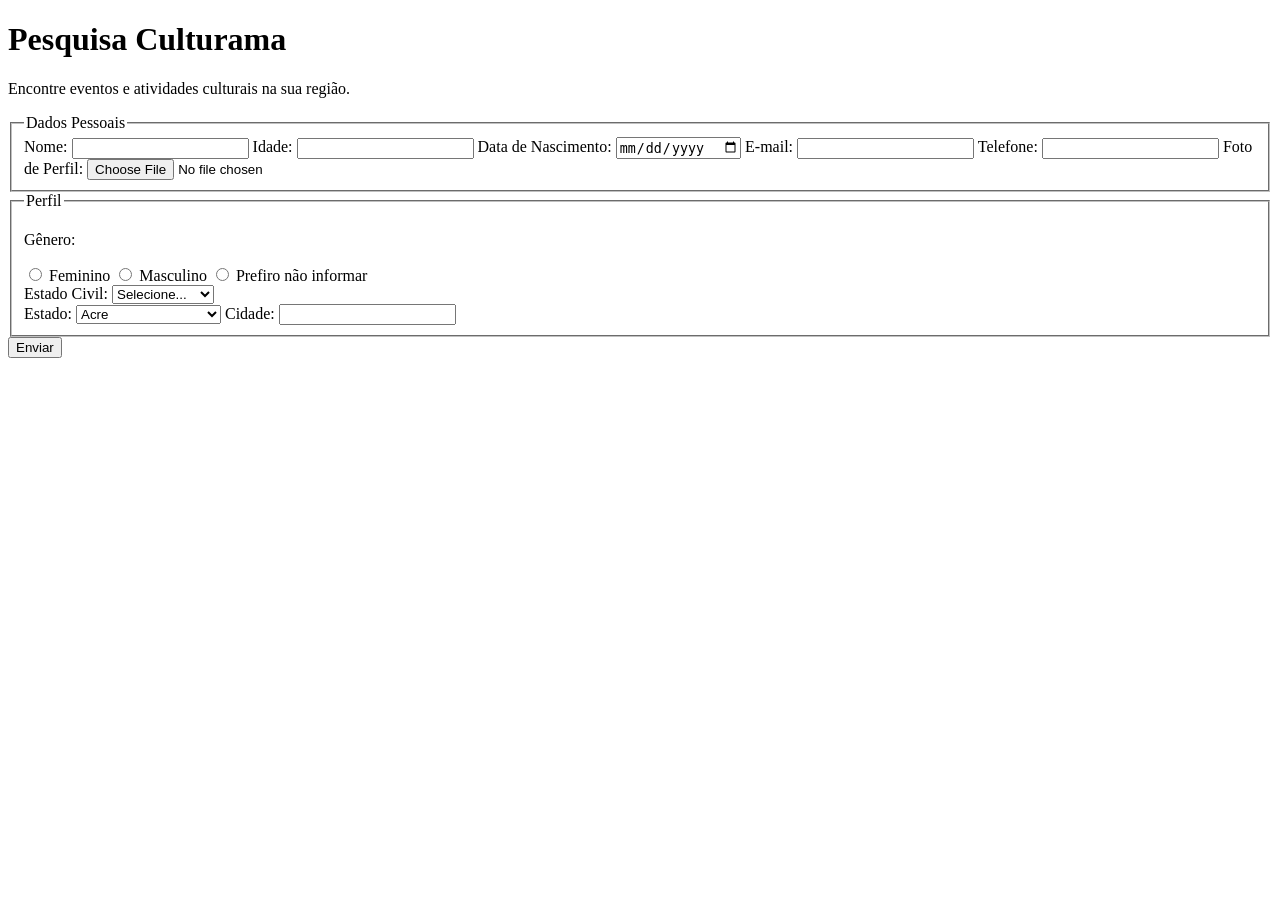
==== index.html @ 0ccd7309 "TESTE" ====
<!DOCTYPE html>
<html lang="pt-BR">
<head>
    <meta charset="UTF-8">
    <meta name="viewport" content="width=device-width, initial-scale=1.0">
    <title>Pesquisa Culturama</title>
</head>

<body>

    <header>
        <h1>Pesquisa Culturama</h1>
        <p>Encontre eventos e atividades culturais na sua região.</p>
    </header>

    <main>
        <section class="dados-pessoais"> 
            <form action =  "" method ="get">
                <fieldset>
                    <legend>Dados Pessoais</legend>

                    
                    <label for="userName">Nome:</label>
                    <input type="text" id="userName" name="userName" required>

                    <label for ="age"> Idade: </label>
                    <input type="number" id="age" name="age" min="0" required>

                    <label for ="birthDate"> Data de Nascimento: </label> 
                    <input type="date" id="birthDate" name="birthDate" >

                    <label for ="userEmail"> E-mail: </label>
                    <input type="email" id="userEmail" name="userEmail" required>

                    <label for ="userPhone"> Telefone: </label>
                    <input type="tel" id="userPhone" name="userPhone" required> 

                    <label for ="userImage"> Foto de Perfil: </label>
                    <input type="file" id="userImage" name="userImage" >


                    
                </fieldset>

                <fieldset>
                    <legend>Perfil</legend>


                    <p>Gênero:</p>
                    <input type ="radio" name="userGender" value ="Feminino">
                    <label for="userGender" value="Feminino">Feminino</label>
                    <input type ="radio" name="userGender" value="Masculino">
                    <label for="userGender" value="Masculino">Masculino</label>
                    <input type ="radio" name="userGender" value="Prefiro não informar">
                    <label for="userGender" value="Prefiro não informar">Prefiro não informar</label>
                    <br>

                    <label for="maritalStatus">Estado Civil:</label>
                    <select name ="maritalStatus" id="maritalStatus">
                        <option value="">Selecione...</option>
                        <option value="solteiro">Solteiro(a)</option>
                        <option value="casado">Casado(a)</option>
                        <option value="divorciado">Divorciado(a)</option>
                        <option value="viuvo">Viúvo(a)</option>
                    </select>

                    <br>
                  <label for="userState">Estado: </label>
                    <select name="userState" id="userState">
                        <option value="Acre">Acre</option>
                        <option value="Alagoas">Alagoas</option>
                        <option value="Amapá">Amapá</option>
                        <option value="Amazonas">Amazonas</option>
                        <option value="Bahia">Bahia</option>
                        <option value="Ceará">Ceará</option>
                        <option value="Distrito Federal">Distrito Federal</option>
                        <option value="Espirito Santo">Espirito Santo</option>
                        <option value="Goiás">Goiás</option>
                        <option value="Maranhão">Maranhão</option>
                        <option value="Mato Grosso do Sul">Mato Grosso do Sul</option>
                        <option value="Mato Grosso">Mato Grosso</option>
                        <option value="Minas Gerais">Minas Gerais</option>
                        <option value="Pará">Pará</option>
                        <option value="Paraíba">Paraíba</option>
                        <option value="Paraná">Paraná</option>
                        <option value="Pernambuco">Pernambuco</option>
                        <option value="Piauí">Piauí</option>
                        <option value="Rio de Janeiro">Rio de Janeiro</option>
                        <option value="Rio Grande do Norte">Rio Grande do Norte</option>
                        <option value="Rio Grande do Sul">Rio Grande do Sul</option>
                        <option value="Rondônia">Rondônia</option>
                        <option value="Roraima">Roraima</option>
                        <option value="Santa Catarina">Santa Catarina</option>
                        <option value="São Paulo">São Paulo</option>
                        <option value="Sergipe">Sergipe</option>
                        <option value="Tocantins">Tocantins</option>    
                    </select>  
                  
                  <label for="userCity"> Cidade: </label>
                  <input type="text" id="userCity" name="userCity" required>
               
                </fieldset>

                <button type="submit">Enviar</button>

            </form>
        </section>
    </main>
    
</body>
</html>
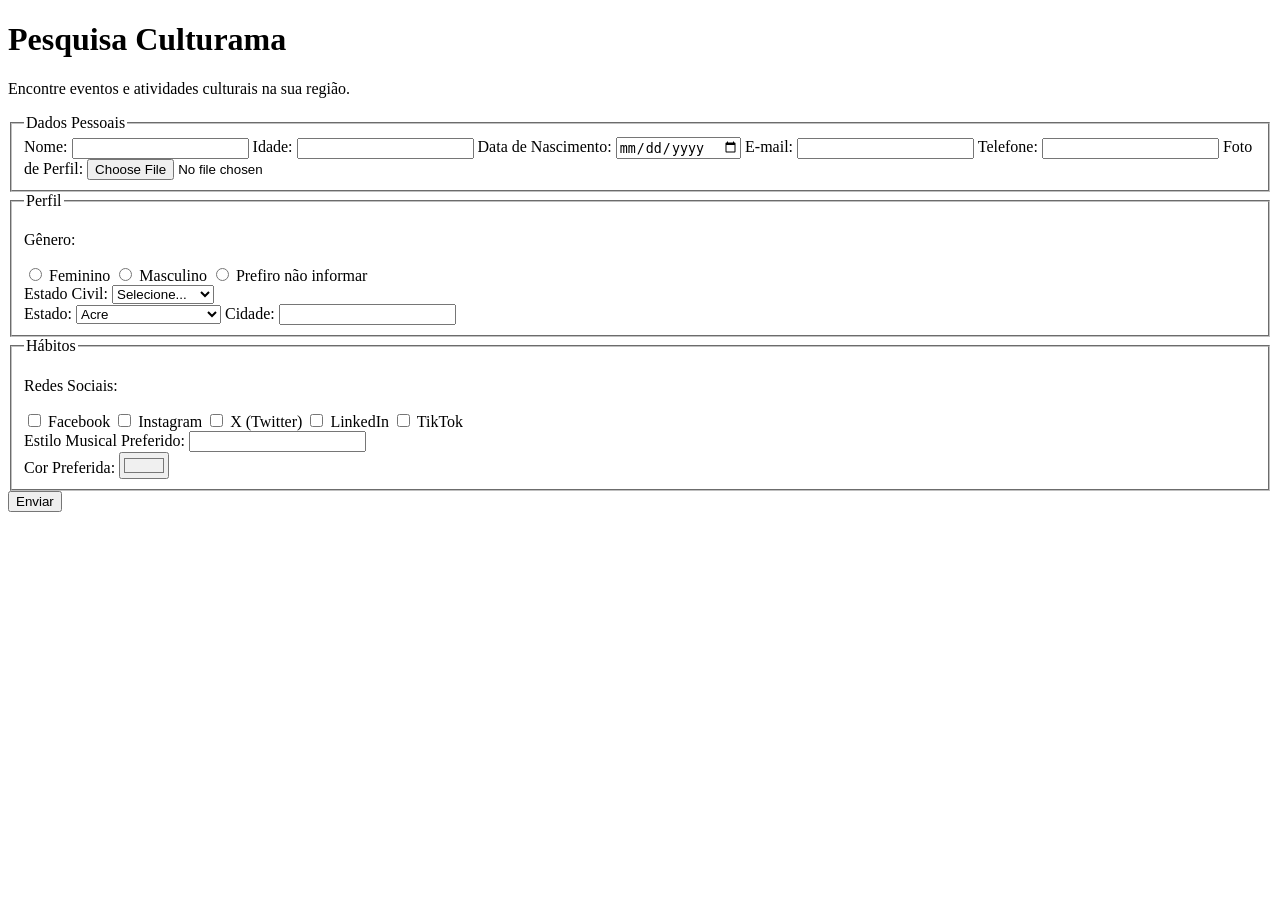
==== commit 09dc8800: "add cores" ====
--- a/index.html
+++ b/index.html
@@ -39,7 +39,7 @@
                     <input type="file" id="userImage" name="userImage" >
 
 
-                    
+
                 </fieldset>
 
                 <fieldset>
@@ -101,6 +101,47 @@
                
                 </fieldset>
 
+                <fieldset>
+                    <legend>Hábitos</legend>
+                    <p>Redes Sociais:</p>
+                    <input type = "checkbox" name="socialMedia" value="Facebook" id="Facebook"> 
+                    <label  for="Facebook" value="Facebook">Facebook</label>
+
+                    <input type = "checkbox" name="socialMedia" value="Instagram" id="Instagram"> 
+                    <label  for="Instagram" value="Instagram">Instagram</label>
+
+                    <input type = "checkbox" name="socialMedia" value="Twitter" id="Twitter"> 
+                    <label  for="Twitter" value="Twitter">X (Twitter)</label>
+
+                    <input type = "checkbox" name="socialMedia" value="LinkedIn" id="LinkedIn">
+                    <label  for="LinkedIn" value="LinkedIn">LinkedIn</label>
+
+                    <input type = "checkbox" name="socialMedia" value="TikTok" id="TikTok">
+                    <label  for="TikTok" value="TikTok">TikTok</label>
+
+                    <br>
+                    <label for="musicStyle">Estilo Musical Preferido:</label>
+                    <input type="text" id="musicStyle" name="musicStyle" list="musicStyles">
+                    <datalist id="musicStyles">
+                        <option value="Rock">Rock</option>
+                        <option value="Pop">Pop</option>
+                        <option value="Sertanejo">Sertanejo</option>
+                        <option value="Funk">Funk</option>
+                        <option value="MPB">MPB</option>
+                        <option value="Eletrônica">Eletrônica</option>
+                        <option value="Hip Hop">Hip Hop</option>
+                        <option value="Clássica">Clássica</option>
+                    </datalist>
+                    <br>
+                    <label for="UserColor">Cor Preferida:</label>
+                    <input type="color" id="UserColor" name="UserColor" value="#f0f0f0">
+                    <br>
+
+
+
+
+                </fieldset>
+
                 <button type="submit">Enviar</button>
 
             </form>
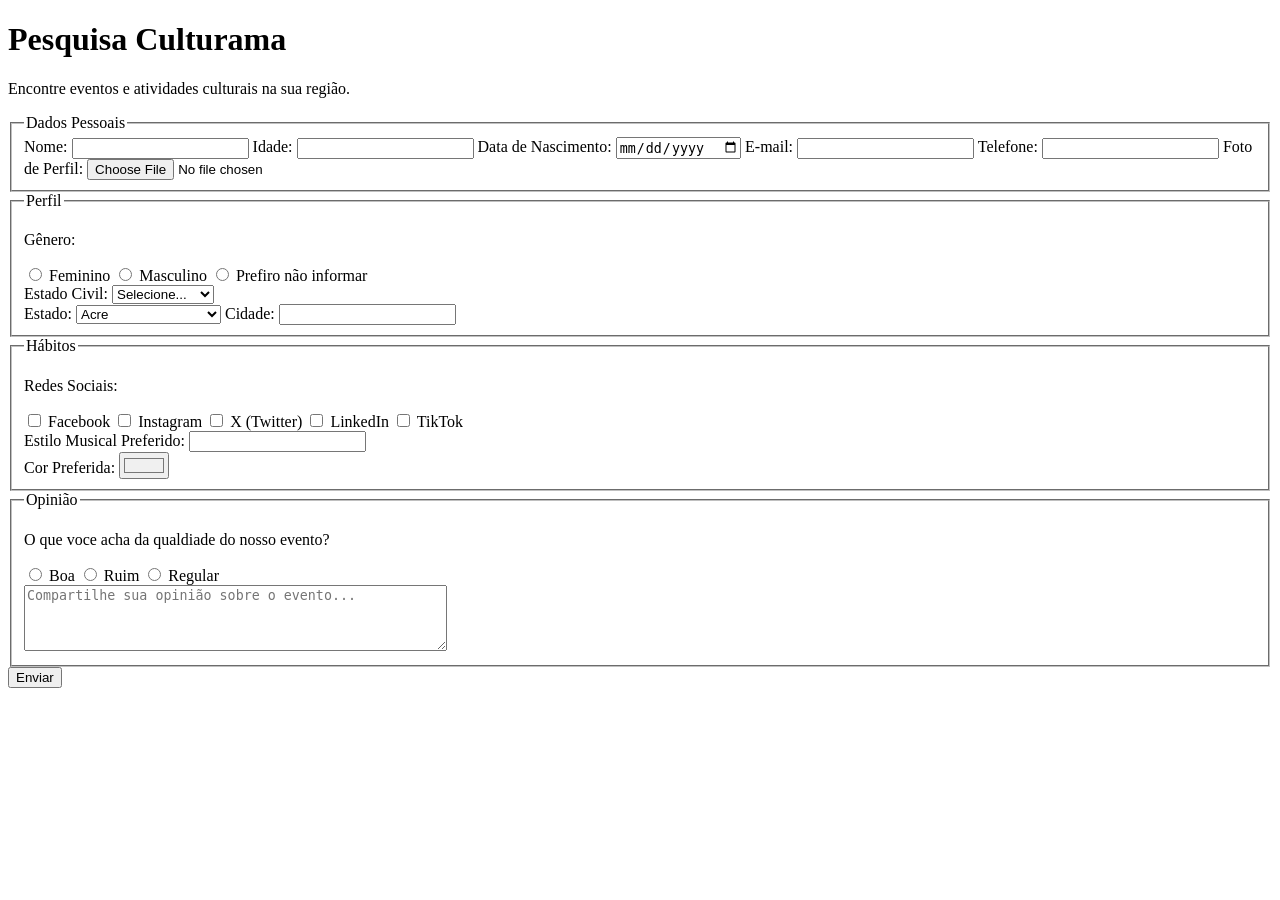
==== commit ba282aed: "add opniao" ====
--- a/index.html
+++ b/index.html
@@ -137,9 +137,20 @@
                     <input type="color" id="UserColor" name="UserColor" value="#f0f0f0">
                     <br>
 
+                </fieldset>
 
-
-
+                <fieldset>
+                    <legend>Opinião</legend>
+                    <p>O que voce acha da qualdiade do nosso evento?</p>
+                    <input type ="radio" name="userAvaliacao" value ="boa">
+                    <label for="userAvaliacao" value="boa">Boa</label>
+                    <input type ="radio" name="userAvaliacao" value="ruim">
+                    <label for="userAvaliacao" value="ruim">Ruim</label>
+                    <input type ="radio" name="userAvaliacao" value="regular">
+                    <label for="userAvaliacao" value="regular">Regular</label>
+                    <br>
+                
+                    <textarea id="userOpinion" name="userOpinion" rows="4" cols="50" placeholder="Compartilhe sua opinião sobre o evento..."></textarea>    
                 </fieldset>
 
                 <button type="submit">Enviar</button>
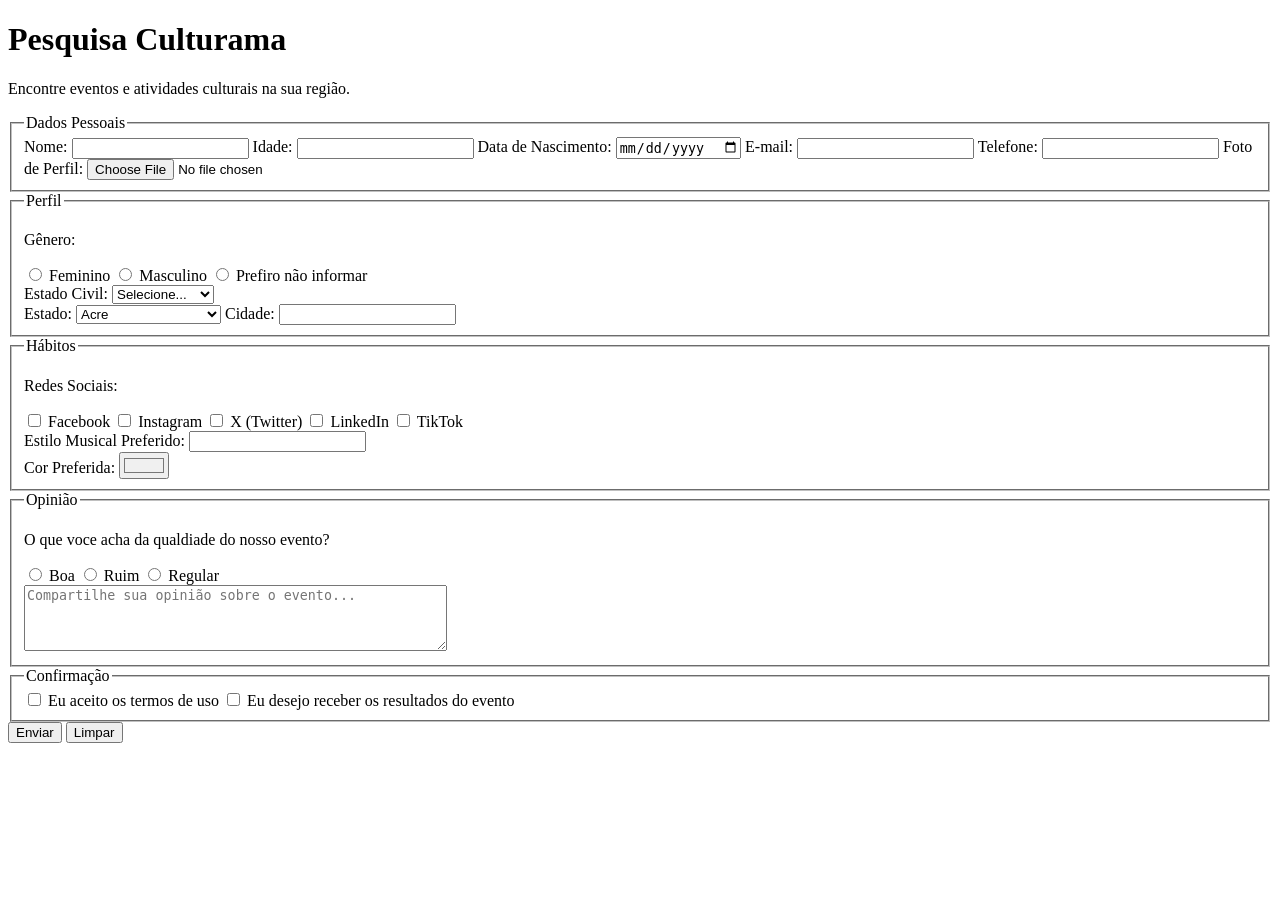
==== commit 6a24fc88: "add confirmacoes" ====
--- a/index.html
+++ b/index.html
@@ -153,7 +153,19 @@
                     <textarea id="userOpinion" name="userOpinion" rows="4" cols="50" placeholder="Compartilhe sua opinião sobre o evento..."></textarea>    
                 </fieldset>
 
+                <fieldset>
+                    <legend>Confirmação</legend>
+                   
+                    <input type ="checkbox" name="userLgpd" value ="userLgpd" required>
+                    <label for="userLgpd">Eu aceito os termos de uso</label>
+
+                    <input type ="checkbox" name="userGetresult" value ="userGetresult" required>
+                    <label for="userGetresult">Eu desejo receber os resultados do evento</label>
+               
+                </fieldset>
+
                 <button type="submit">Enviar</button>
+                <button type="reset">Limpar</button>
 
             </form>
         </section>
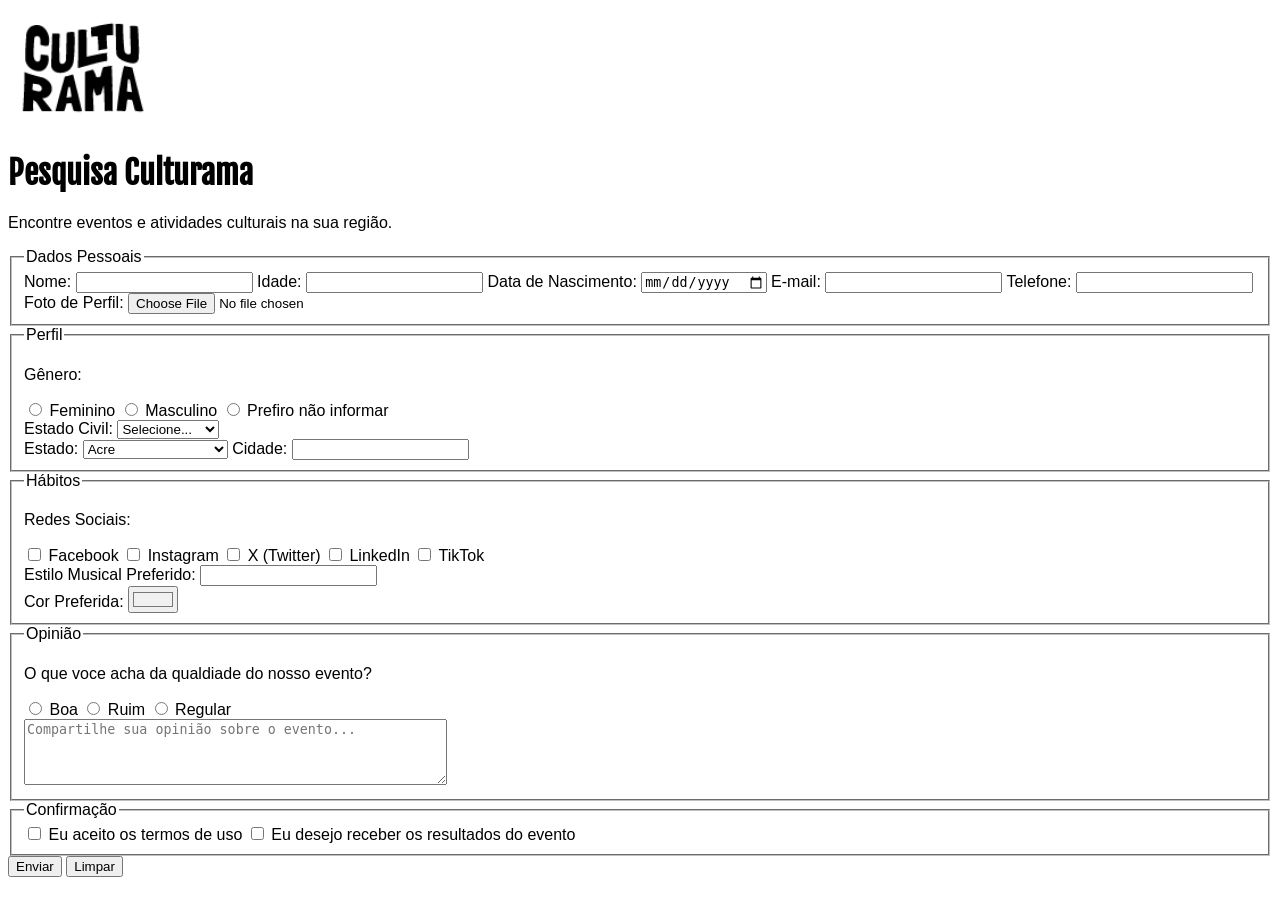
==== commit 76af95a5: "add fontes" ====
--- a/index.html
+++ b/index.html
@@ -4,11 +4,17 @@
     <meta charset="UTF-8">
     <meta name="viewport" content="width=device-width, initial-scale=1.0">
     <title>Pesquisa Culturama</title>
+    <link rel="icon" href="culturama-favico.png" type="image/png">
+    <link rel="preconnect" href="https://fonts.googleapis.com">
+    <link rel="preconnect" href="https://fonts.gstatic.com" crossorigin>
+    <link href="https://fonts.googleapis.com/css2?family=Fjalla+One&family=Poppins:ital,wght@0,100;0,200;0,300;0,400;0,500;0,600;0,700;0,800;0,900;1,100;1,200;1,300;1,400;1,500;1,600;1,700;1,800;1,900&display=swap" rel="stylesheet">
+    <link rel="stylesheet" href="/css/style.css">
 </head>
 
 <body>
 
     <header>
+        <img src ="img/logo-culturama.png" alt="Logo Culturama" width="150">
         <h1>Pesquisa Culturama</h1>
         <p>Encontre eventos e atividades culturais na sua região.</p>
     </header>
--- a/css/style.css
+++ b/css/style.css
@@ -0,0 +1,7 @@
+body{
+    font-family:Work Sans, sans-serif;
+}
+
+h1{
+    font-family: "Fjalla One", sans-serif;
+}
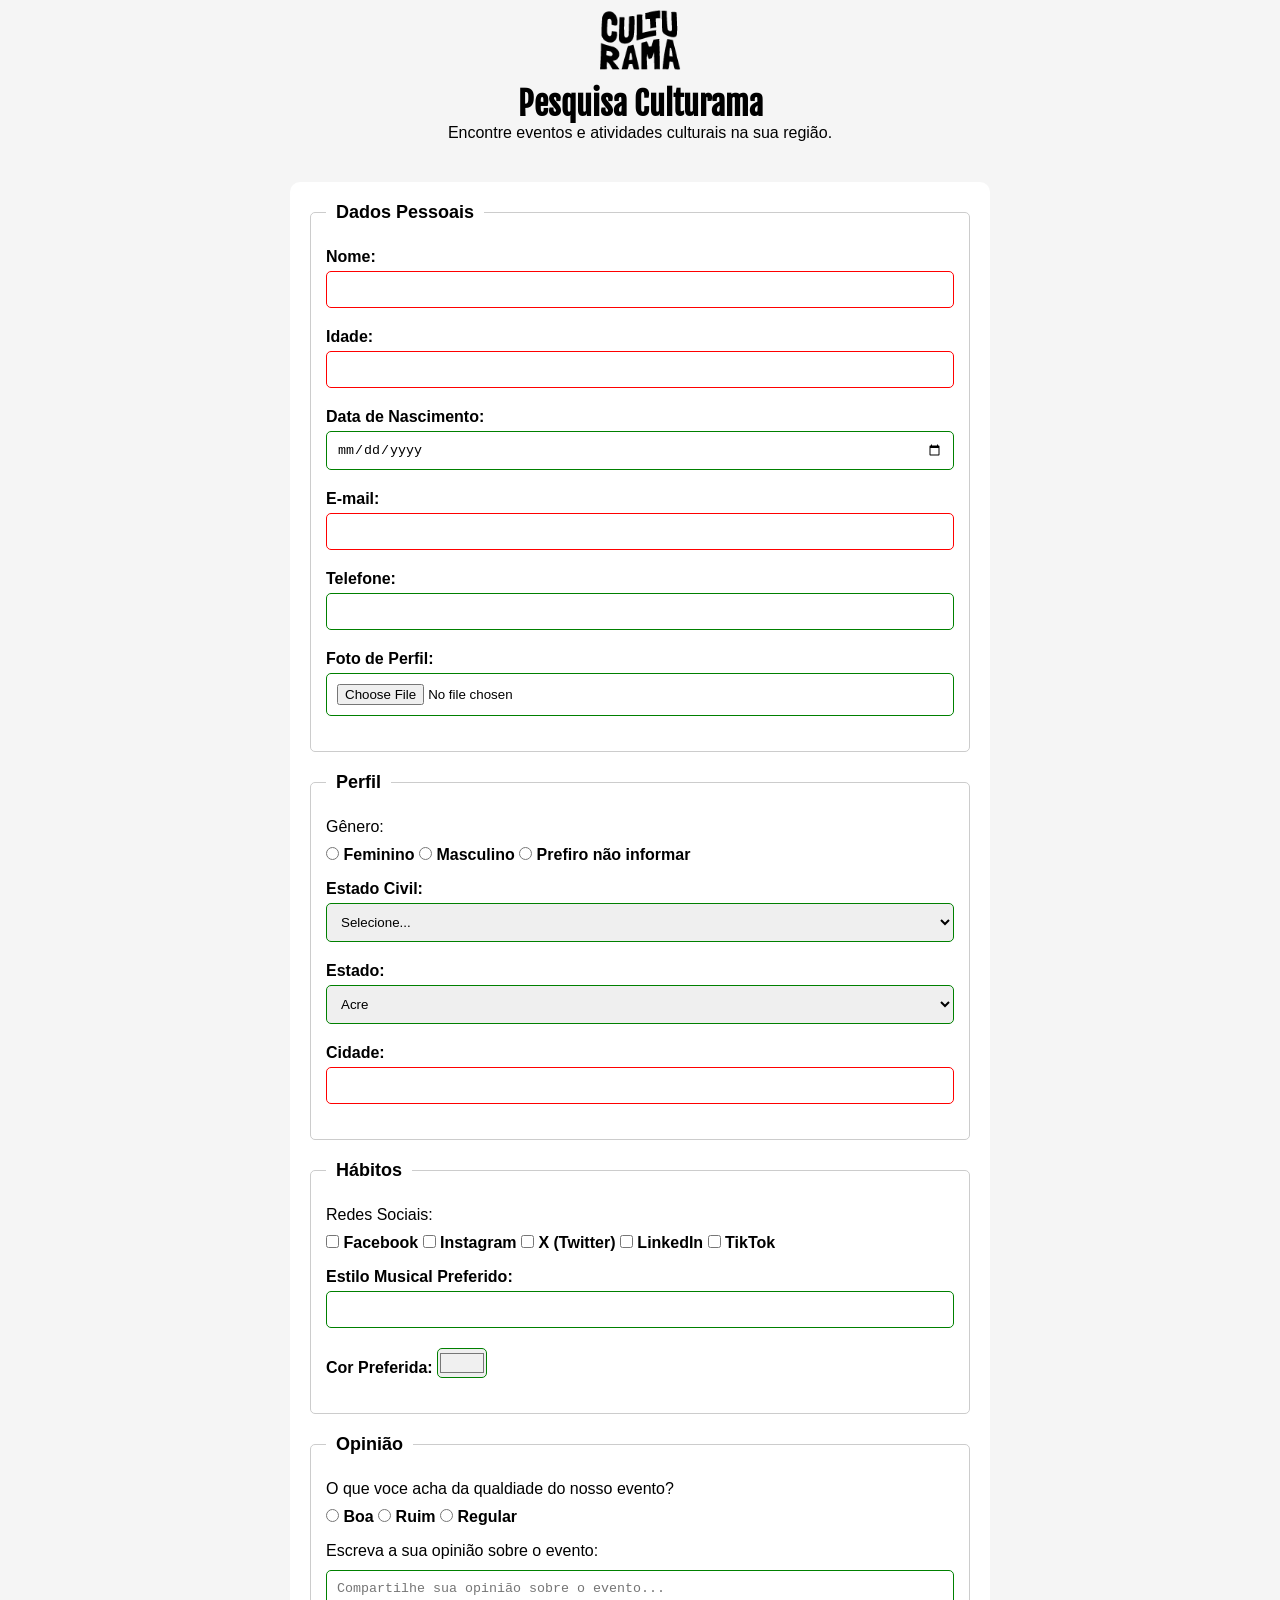
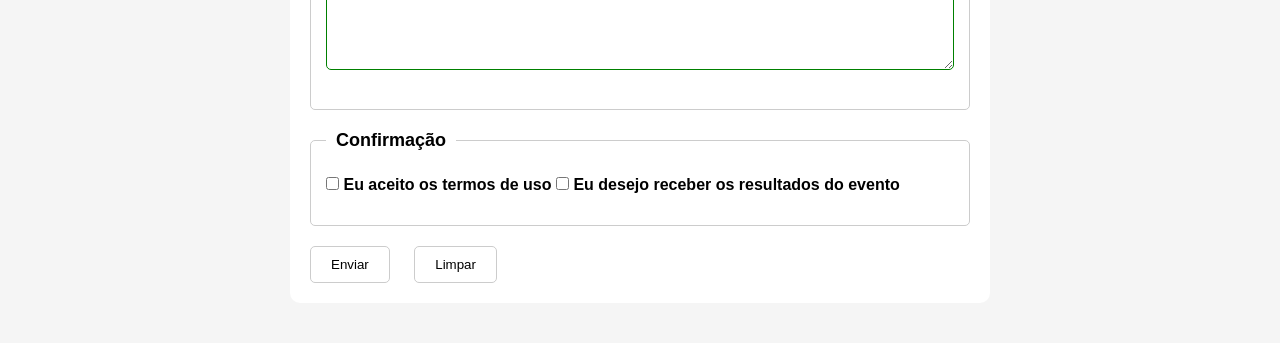
==== commit 44d8bab7: "aplica estilos" ====
--- a/index.html
+++ b/index.html
@@ -12,6 +12,7 @@
 </head>
 
 <body>
+    <main>
 
     <header>
         <img src ="img/logo-culturama.png" alt="Logo Culturama" width="150">
@@ -19,7 +20,7 @@
         <p>Encontre eventos e atividades culturais na sua região.</p>
     </header>
 
-    <main>
+    
         <section class="dados-pessoais"> 
             <form action =  "" method ="get">
                 <fieldset>
@@ -39,7 +40,7 @@
                     <input type="email" id="userEmail" name="userEmail" required>
 
                     <label for ="userPhone"> Telefone: </label>
-                    <input type="tel" id="userPhone" name="userPhone" required> 
+                    <input type="tel" id="userPhone" name="userPhone" > 
 
                     <label for ="userImage"> Foto de Perfil: </label>
                     <input type="file" id="userImage" name="userImage" >
@@ -155,7 +156,8 @@
                     <input type ="radio" name="userAvaliacao" value="regular">
                     <label for="userAvaliacao" value="regular">Regular</label>
                     <br>
-                
+                    
+                    <p>Escreva a sua opinião sobre o evento:</p>
                     <textarea id="userOpinion" name="userOpinion" rows="4" cols="50" placeholder="Compartilhe sua opinião sobre o evento..."></textarea>    
                 </fieldset>
 
--- a/css/style.css
+++ b/css/style.css
@@ -1,7 +1,124 @@
+*{
+    margin:0;
+    padding:0;
+    box-sizing:border-box;
+}
+
 body{
     font-family:Work Sans, sans-serif;
+    background-color: #f5f5f5;
+
 }
+
+main{
+    width: 100%;
+    max-width: 700px;
+    margin:0 auto;
+}
+
+header{
+    text-align:center;
+    margin-bottom: 40px;
+}
+
+img{
+    width: 100px;
+}
+
 
 h1{
     font-family: "Fjalla One", sans-serif;
+}
+
+form{
+    background-color: #fff;
+    padding: 20px;
+    border-radius: 10px;
+    margin-bottom: 40px;
+
+}
+
+fieldset{
+    padding: 15px;
+    border: 1px solid #ccc;
+    border-radius: 5px;
+    margin-bottom: 20px;
+  
+}
+
+legend{
+    font-weight: bold;
+    margin-bottom: 10px;
+    font-size: 18px;
+    padding: 0 10px;
+}
+
+label{
+    display: inline-block;
+    margin-bottom: 5px;
+    font-weight: bold;
+}
+
+p{
+    margin-bottom: 10px;
+}
+
+
+input,select, textarea{
+    width: 100%;
+    padding: 10px;
+    margin-bottom: 20px;
+    border: 1px solid #ccc;
+    border-radius: 5px;
+}
+
+textarea{
+    min-height: 100px;
+}
+
+input[type="radio"],
+input[type="checkbox"]
+{
+    width: auto;
+    
+}
+
+input[type="color"]{
+    width: 50px;
+    height: 30px;
+    padding: 0;
+    margin-right: 10px;
+}
+
+input:invalid,
+textarea:invalid,
+select:invalid
+{
+    border-color: red;
+}
+
+input:valid,
+textarea:valid,
+select:valid
+{
+    border-color: green;
+}
+
+button{
+    background-color: #fff;
+    margin-right: 20px;
+    padding: 10px 20px;
+    border: 1px solid #ccc;
+    border-radius: 5px;
+    cursor: pointer;
+}
+
+button[type="submit"]:hover{
+    background-color: green;
+    color: #fff;
+}
+
+button[type="reset"]:hover{
+    background-color: orangered;
+    color: #fff;
 }
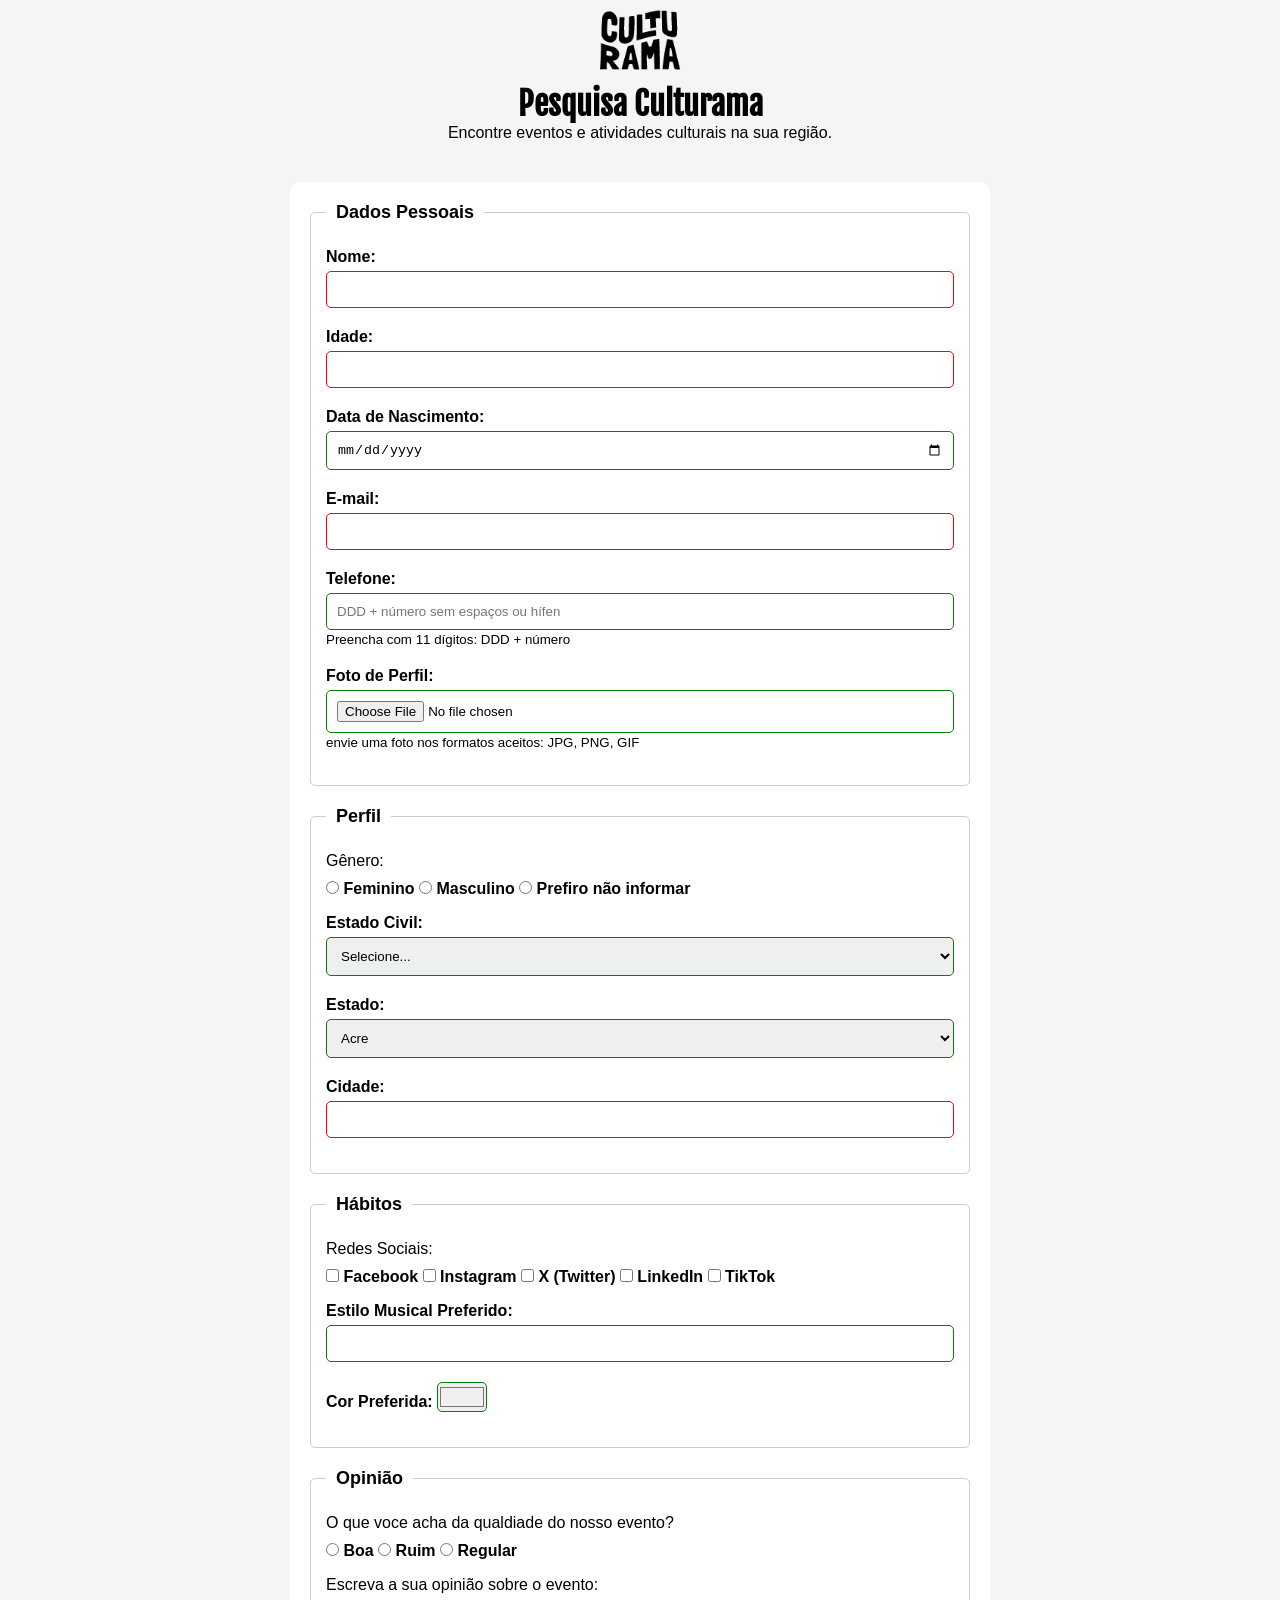
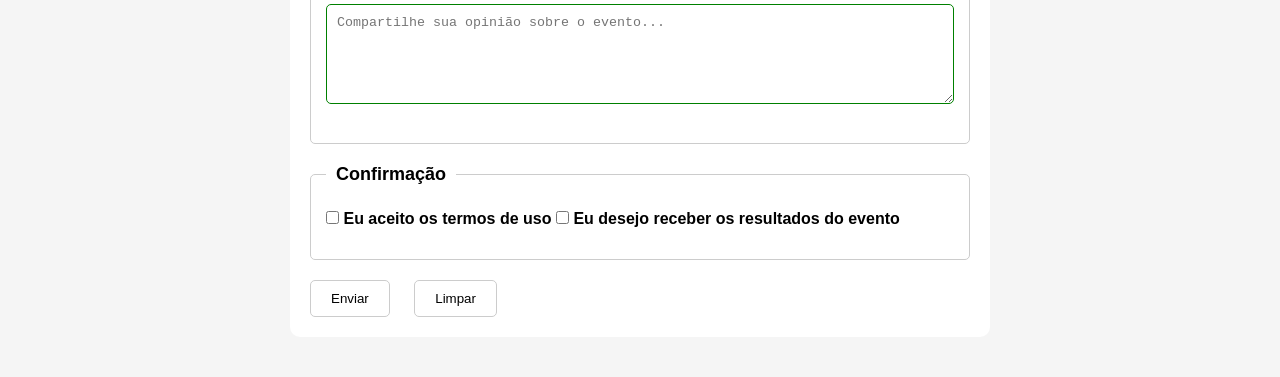
==== commit ec430ae7: "adiciona elementos de acessibilidade" ====
--- a/index.html
+++ b/index.html
@@ -13,16 +13,14 @@
 
 <body>
     <main>
-
-    <header>
-        <img src ="img/logo-culturama.png" alt="Logo Culturama" width="150">
-        <h1>Pesquisa Culturama</h1>
-        <p>Encontre eventos e atividades culturais na sua região.</p>
-    </header>
-
+        <header>
+            <img src ="img/logo-culturama.png" alt="Logo Culturama" width="150">
+            <h1>Pesquisa Culturama</h1>
+            <p>Encontre eventos e atividades culturais na sua região.</p>
+        </header>
     
         <section class="dados-pessoais"> 
-            <form action =  "" method ="get">
+            <form action = "sucesso.html" method ="get">
                 <fieldset>
                     <legend>Dados Pessoais</legend>
 
@@ -40,10 +38,16 @@
                     <input type="email" id="userEmail" name="userEmail" required>
 
                     <label for ="userPhone"> Telefone: </label>
-                    <input type="tel" id="userPhone" name="userPhone" > 
+                    <input type="tel" id="userPhone" name="userPhone" 
+                    pattern="[0-9] {11}" placeholder="DDD + número sem espaços ou hífen" aria-describedby="phoneHelp"> 
+                    <small id="phoneHelp"> Preencha com 11 dígitos: DDD + número </small>
+
+                   <br> 
 
                     <label for ="userImage"> Foto de Perfil: </label>
-                    <input type="file" id="userImage" name="userImage" >
+                    <input type="file" id="userImage" name="userImage" id="imgHelp">
+                    <small id="imgHelp">envie uma foto nos formatos aceitos: JPG, PNG, GIF</small>
+
 
 
 
@@ -167,13 +171,13 @@
                     <input type ="checkbox" name="userLgpd" value ="userLgpd" required>
                     <label for="userLgpd">Eu aceito os termos de uso</label>
 
-                    <input type ="checkbox" name="userGetresult" value ="userGetresult" required>
+                    <input type ="checkbox" name="userGetresult" value ="userGetresult">
                     <label for="userGetresult">Eu desejo receber os resultados do evento</label>
                
                 </fieldset>
 
-                <button type="submit">Enviar</button>
-                <button type="reset">Limpar</button>
+                <button type="submit" aria-label="Enviar formulário">Enviar</button>
+                <button type="reset" aria-label="Limpar formulário">Limpar</button>
 
             </form>
         </section>
--- a/css/style.css
+++ b/css/style.css
@@ -57,6 +57,17 @@
     display: inline-block;
     margin-bottom: 5px;
     font-weight: bold;
+}
+
+input[type="tel"], 
+input[type="file"]{
+    margin-bottom: 0;
+   
+}
+
+small{
+    display:inline-block;
+    margin-bottom: 20px;
 }
 
 p{
